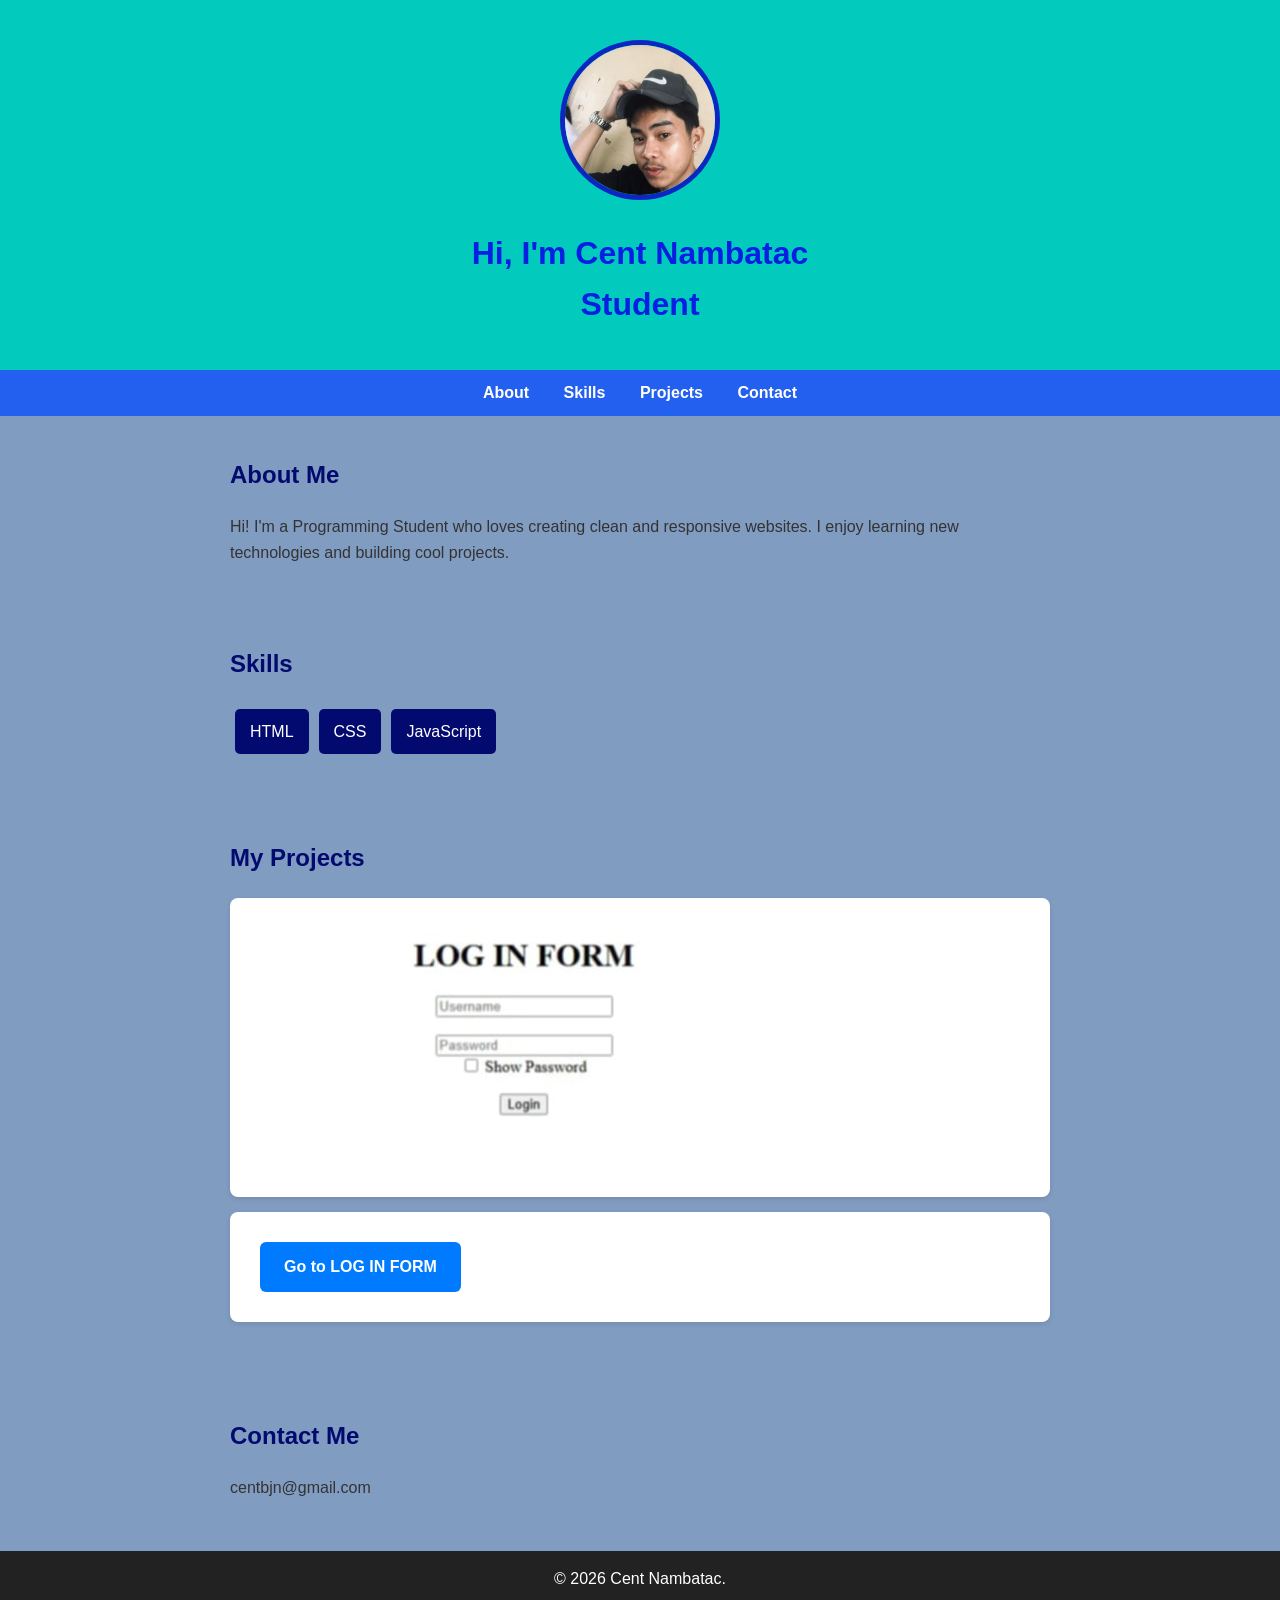
==== index.html @ 85c0a403 "Update and rename cen11.html to index.html" ====
<!DOCTYPE html>
<html lang="en">
<head>
    <meta charset="UTF-8">
    <meta name="viewport" content="width=device-width, initial-scale=1.0">
    <title>My Portfolio</title>
    <link rel="stylesheet" href="ff.css">
</head>
<body>

    <!-- Header -->
    <header> 
        <img src="cccccccc.jpg" alt="My Avatar" class="avatar">
        <h1><span>Hi, I'm Cent Nambatac</span> </h1>
        <h1> <span>Student</span></h1>
    </header>

    <!-- Navigation -->
    <nav>
        <a href="#about">About</a>
        <a href="#skills">Skills</a>
        <a href="#projects">Projects</a>
        <a href="#contact">Contact</a>
    </nav>

    <!-- About Section -->
    <section id="about">
       
        <h2>About Me</h2>
        <p>
            Hi! I'm a Programming Student who loves creating clean and
            responsive websites. I enjoy learning new technologies and building
            cool projects.
        </p>
    </section>

    <!-- Skills Section -->
    <section id="skills">
        <h2>Skills</h2>
        <ul class="skills-list">
            <li>HTML</li>
            <li>CSS</li>
            <li>JavaScript</li>
            
        </ul>
    </section>

    <!-- Projects Section -->
    <section id="projects">
        <h2>My Projects</h2>

        <div class="project-card">
            <img src="project form" >
        </div>

        <div class="project-card">
            <a href="project1.html" class="btn">Go to LOG IN FORM</a>
        </div>
    </section>

    <!-- Contact Section -->
    <section id="contact">
        <h2>Contact Me</h2>
        <p>centbjn@gmail.com</p>
       
    </section>

    <!-- Footer -->
    <footer>
        <p>© 2026 Cent Nambatac.</p>
    </footer>



</div>

</body>
</html>
---- ff.css ----
/* General Styles */
* {
    margin: 0;
    padding: 0;
    box-sizing: border-box;
    font-family: Arial, Helvetica, sans-serif;
}

body {
    background-color:#809cc1;
    color: rgb(51, 51, 51);
    line-height: 1.6;
}
h1 span{ color:#061fe2; }
/* Header */
header {
    background:#02cbbe;
    color: rgb(255, 255, 255);
    padding: 40px 0;
    text-align: center;
    
}
.avatar{
    width:160px;
    border-radius:50%;
    border:5px solid #0b26c1;
    margin-bottom:20px;
    animation:float 3s ease-in-out infinite;
}
/* Navigation */
nav {
    background:#2460ef;
    padding: 10px;
    text-align: center;
}

nav a {
    color: #fff;
    margin: 0 15px;
    text-decoration: none;
    font-weight: bold;
}

nav a:hover {
    color: #002ab5;
}

/* Sections */
section {
    padding: 40px;
    max-width: 900px;
    margin: auto;
    
}

section h2 {
    margin-bottom: 20px;
    color:#030a6f;
}

/* Skills */
.skills-list {
    list-style: none;
    display: flex;
    flex-wrap: wrap;
   
}

.skills-list li {
    background:#030a6f;
    color: white;
    padding: 10px 15px;
    margin: 5px;
    border-radius: 5px;
}

/* Projects */
.project-card {
    background: white;
    padding: 20px;
    margin-bottom: 15px;
    border-radius: 8px;
    box-shadow: 0 2px 5px rgba(0,0,0,0.1);
}

/* Contact */
#contact p {
    margin-bottom: 10px;
}

/* Footer */
footer {
    text-align: center;
    padding: 15px;
    background: #222;
    color: white;
}
.btn {
    display: inline-block;
    padding: 12px 25px;
    background-color: #4CAF50;
    color: white;
    text-decoration: none;
    font-size: 18px;
    border-radius: 5px;
    transition: background-color 0.3s;
}

.btn:hover {
    background-color: #45a049;
}
.btn {
    display: inline-block;
    padding: 12px 24px;
    background-color: #007bff;
    color: white;
    text-decoration: none;
    border-radius: 6px;
    font-size: 16px;
    font-weight: bold;
    margin: 10px;
}

.btn:hover {
    background-color: #0056b3;
}

.back {
    background-color: #6c757d;
}

.back:hover {
    background-color: #545b62;
}
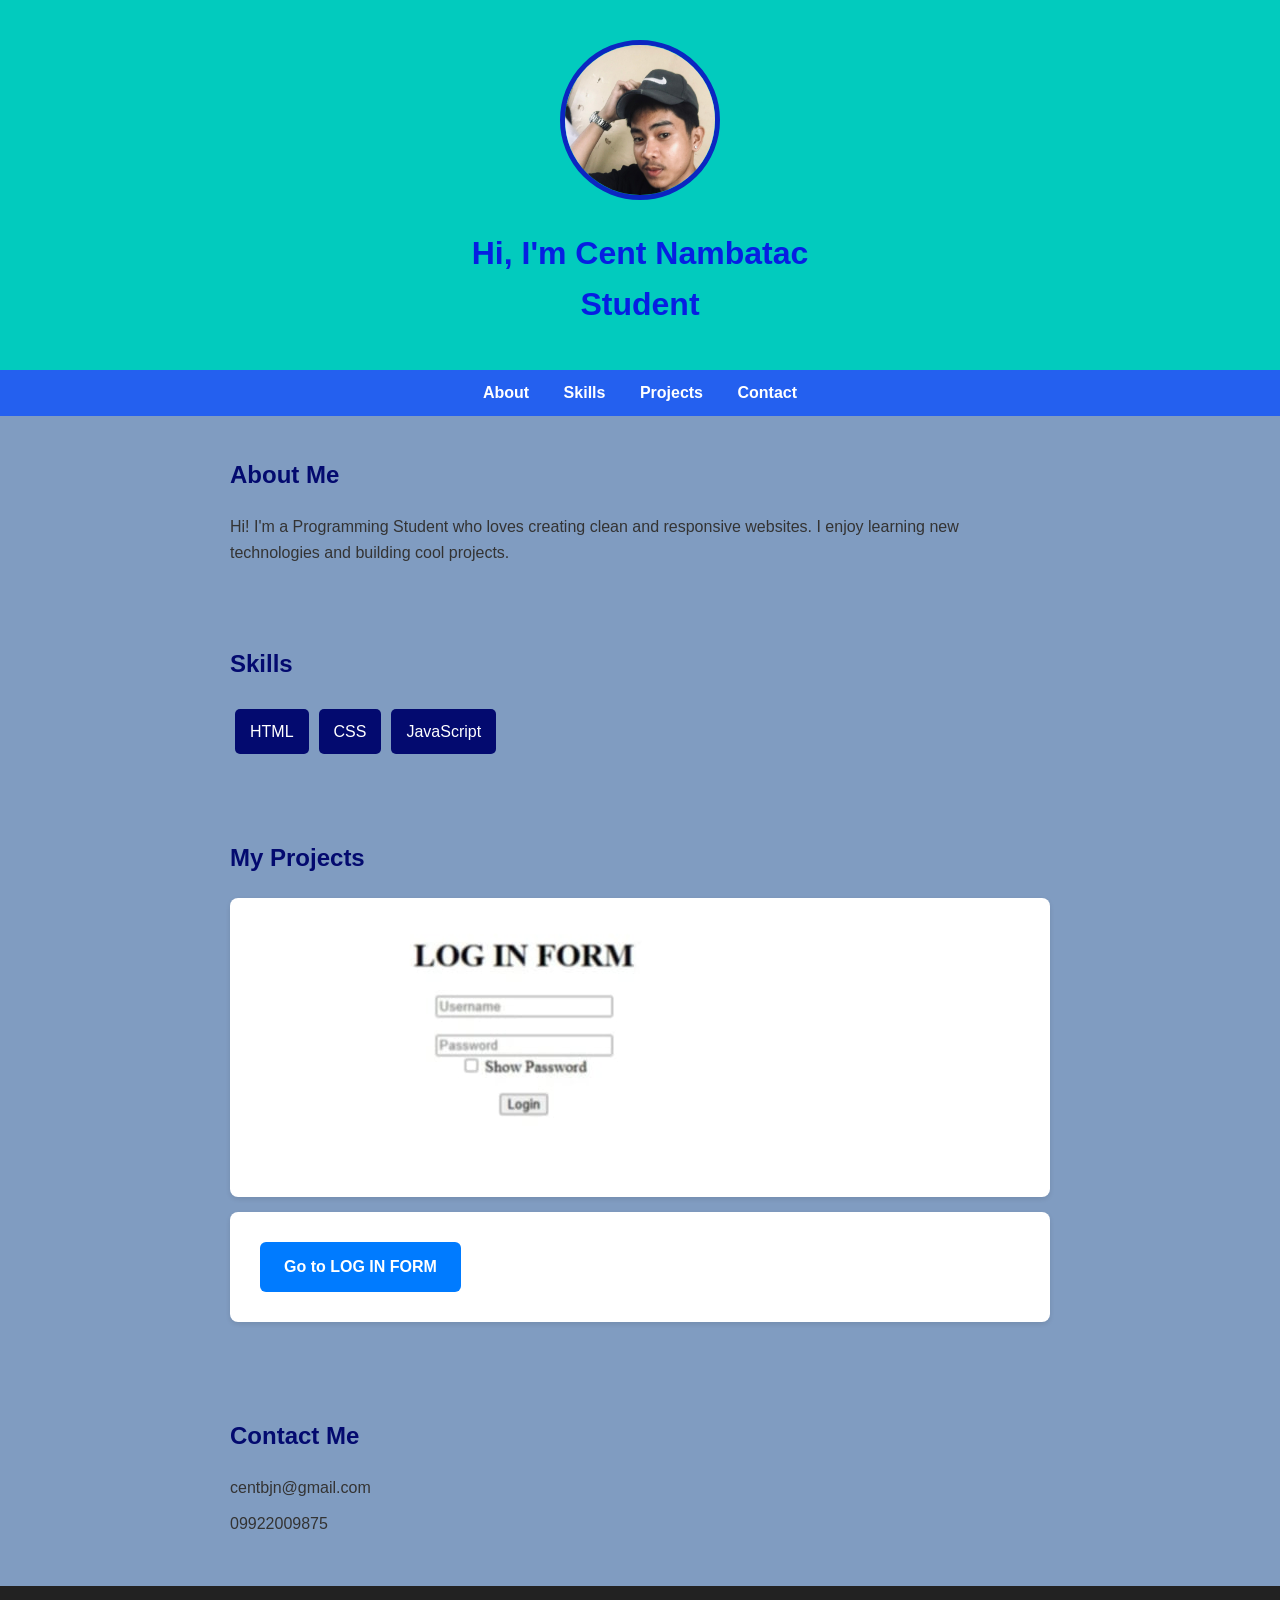
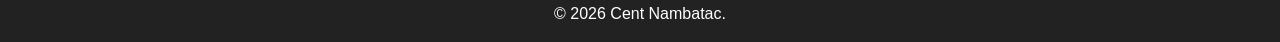
==== commit ef65b9ce: "Update index.html" ====
--- a/index.html
+++ b/index.html
@@ -62,6 +62,7 @@
     <section id="contact">
         <h2>Contact Me</h2>
         <p>centbjn@gmail.com</p>
+        <p>09922009875</p>
        
     </section>
 
@@ -76,3 +77,4 @@
 
 </body>
 </html>
+
